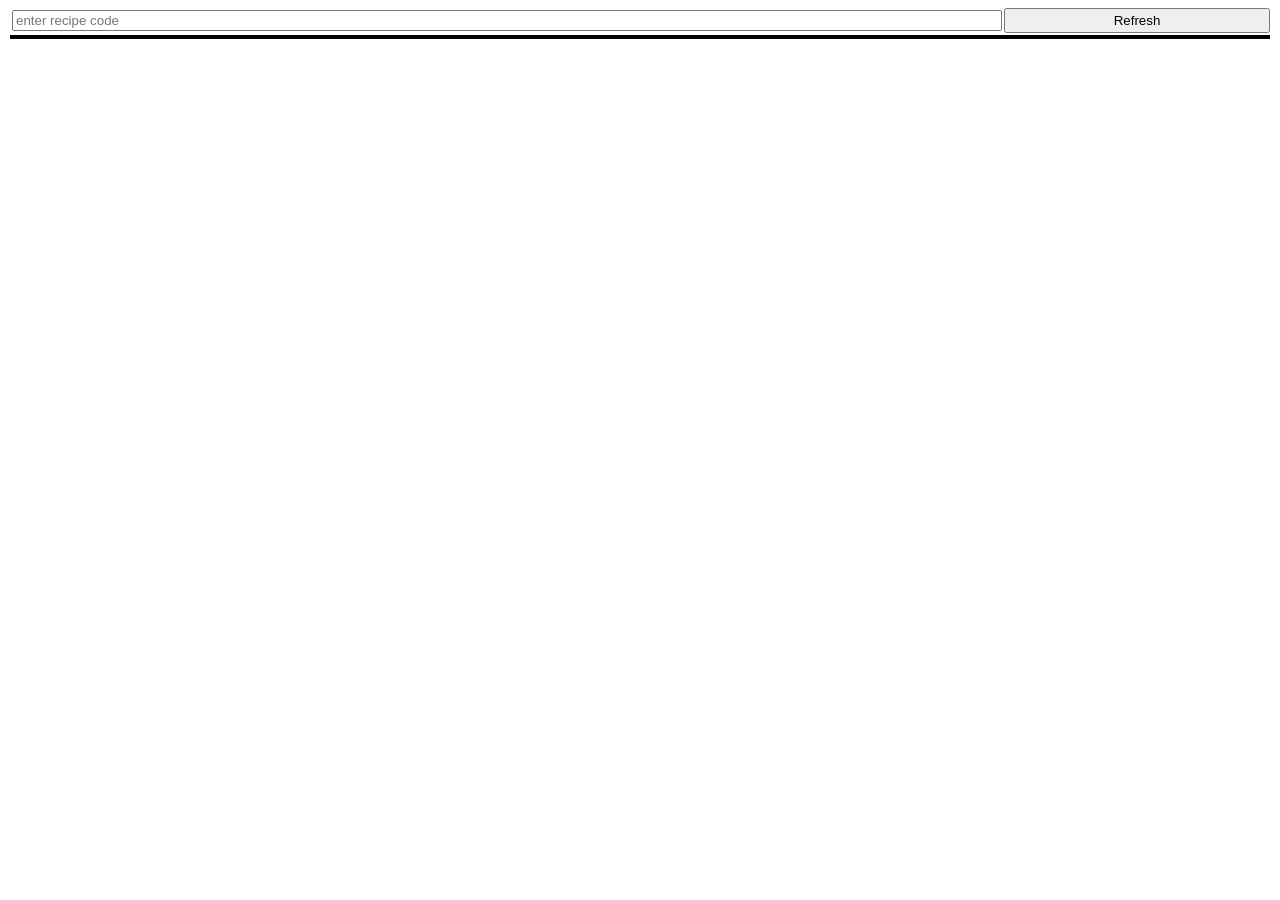
==== index.html @ 1e01cb86 "Fixed newline bug in argument parser" ====
<!doctype html>
<html lang="en">

<head>
    <meta charset="utf-8">
    <title>RecipeBlock</title>
    <link rel="stylesheet" href="styles.css">
</head>

<body>
    <div id="input-container">
        <input id="recipe-input" placeholder="enter recipe code" >
        <button id="refresh-button" >Refresh</button>
    </div>
    <div id="root"></div>
    <script>
        recipe = "bake( divide( mix(chocolate, coconut, pecans, mix(eggs, whisk(flour, baking powder, baking soda, salt), cream(butter, sugars))) ) )";

        function get_func_dom(func_name) {
            // create parent, left-child, and right-child divs
            var parent = document.createElement("div");
            var child_left = document.createElement("div");
            var child_right = document.createElement("div");
            var child_right_text = document.createElement("p");
            // set attributes for these divs
            parent.setAttribute("class", "parent");
            child_left.setAttribute("class", "child-left");
            child_right.setAttribute("class", "child-right");
            child_right.setAttribute("id", func_name);
            child_right_text.textContent = func_name;
            // append divs to parent
            child_right.appendChild(child_right_text);
            parent.appendChild(child_left);
            parent.appendChild(child_right);

            return parent;
        }

        /**
         * Parses a list of parameters, some of which may be functions
         */
        function parse_params(src, func_name) {
            var args = [];
            var curr_arg = ""
            var curr_pos = 0

            // get dom structure for this function and its new parameters
            var dom = get_func_dom(func_name);
            var params = dom.getElementsByClassName("child-left")[0];

            while (curr_pos < src.length) {
                // if chracter is ','
                if (src.charAt(curr_pos) == ',') {
                    // if curr_arg is empty, throw an error
                    if (!curr_arg) {
                        throw new Error("expected argument before ','");
                    }
                    // push curr_arg onto args
                    args.push(curr_arg);
                    // reset curr_arg
                    curr_arg = "";
                }
                // if character is '(', parse function starting at curr_pos - curr_arg.length
                else if (src.charAt(curr_pos) == '(') {
                    var parsed = parse_func(src.substr(curr_pos - curr_arg.length));
                    // set curr_pos to return value from function
                    curr_pos += parsed.end - curr_arg.length;
                    // parse past the ensuing comma delimiter
                    curr_pos += src.substr(curr_pos).indexOf(",") + 1;
                    // add parsed dom to parameters dom
                    params.appendChild(parsed.dom);
                    // reset curr_arg
                    curr_arg = "";
                }
                // else add character to arg
                else {
                    curr_arg += src.charAt(curr_pos);
                }

                curr_pos++;
            }

            // push last arg onto args
            if (curr_arg.trim())
                args.push(curr_arg);

            // construct parameters side of function dom
            for (var i = 0; i < args.length; i++) {
                // build a div for each argument and append it to params
                var param = document.createElement("div");

                var param_name = document.createElement("p");
                param_name.textContent = args[i];
                param.appendChild(param_name);
                params.appendChild(param);
            }
            return dom;
        }

        function parse_func(src) {
            //// get function ////
            var verb = src.substr(0, src.indexOf("("));
            //// get parameters ////
            var start_pos = src.indexOf("(") + 1;
            // end_pos starts just after the '('
            var end_pos = start_pos;
            // keep track of how many nested functions we've gone through
            var level = -1
            while (end_pos < src.length) {
                // if '(', go down a level
                if (src.charAt(end_pos) == '(') level--;
                // if ')', go up a level
                if (src.charAt(end_pos) == ')') level++;
                // if we've just climbed out of the original function,
                // end_pos is at the closing ')'
                if (level == 0) break;

                end_pos++;
            }
            // handle unclosed parenthesis
            if (level < 0) throw new Error("Unclosed parenthesis");

            //// get function dom by recursing, passing arguments to parse_params ////
            var dom = parse_params(src.substr(start_pos, end_pos - start_pos), verb);
            // return end_pos and parent
            return { end: end_pos + 1, dom: dom };
        }
        
        function rebuild_recipe() {
            recipe = document.getElementById("recipe-input").value
            var dom = parse_func(recipe).dom;
            document.getElementById("root").innerHTML = "";
            document.getElementById("root").appendChild(dom);
        }

        function on_recipe_change(e) {
            recipe = e.target.Value;
            rebuild_recipe();
        }


        document.getElementById("recipe-input").addEventListener("input", on_recipe_change)
        document.getElementById("refresh-button").addEventListener("click", on_recipe_change)

    </script>
</body>

</html>
---- styles.css ----
button {
    flex-grow: 1;
}

div {
    border: 2px solid black;
    text-align: center;
    margin: 2px;
}

div .child-left {
    display: flex;
    border: 0px none;
    margin: 0px;
    flex-direction: column;
    flex-grow: 3;
}

div .child-right {
    flex-grow: 1;
}

#input-container {
    border: none;
    display: flex;
    flex-direction: row;
}

div p {
    text-align: center;
    vertical-align: middle;
}

div #outer {
    height: 500px;
    line-height: 500px;
}

div .parent {
    display: flex;
    border: 0px none;
    margin: 0px;
    flex-direction: row;
}

input {
    flex-grow: 4;
    margin: 2px;
}
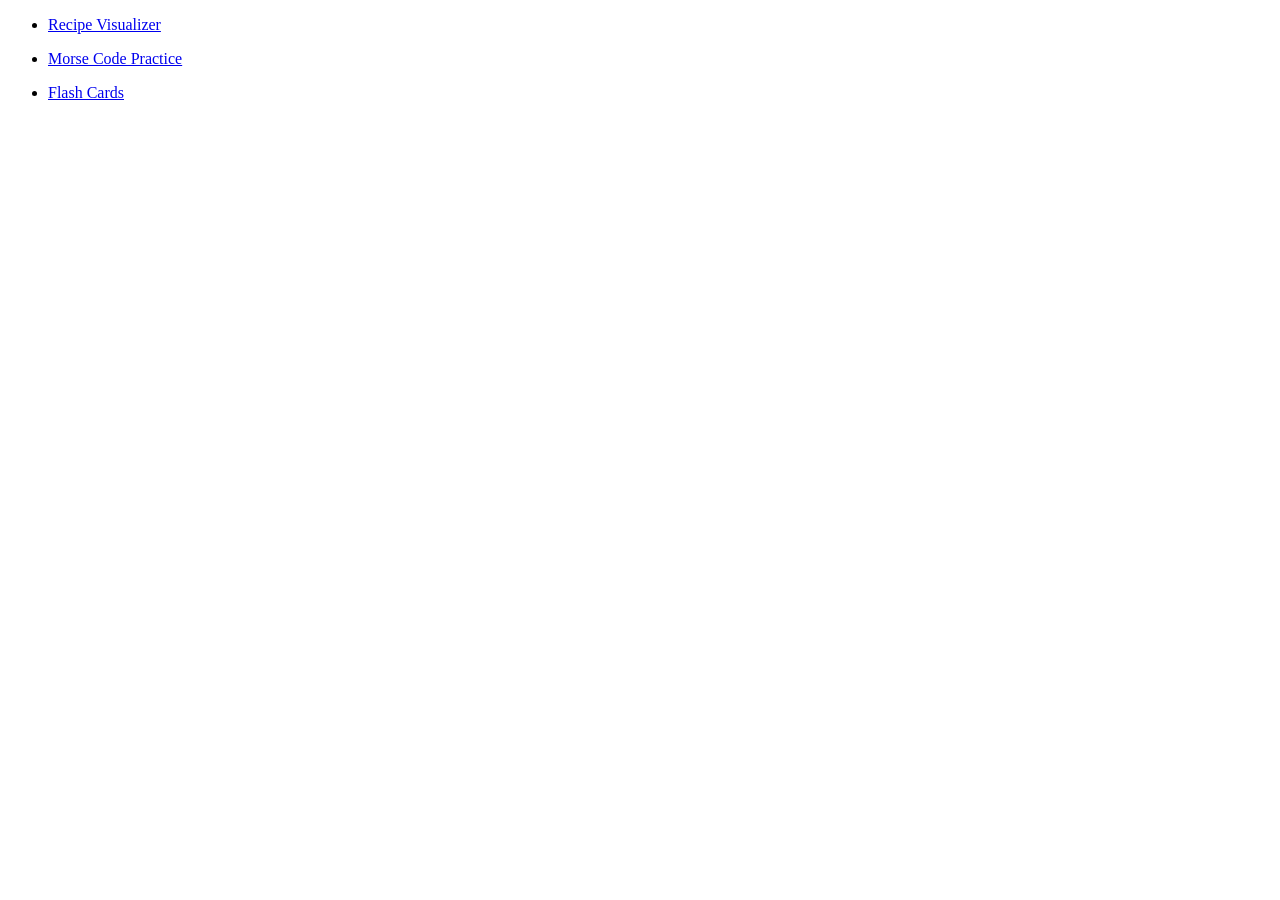
==== commit 94c4f3e5: "Added basic code for projects" ====
--- a/index.html
+++ b/index.html
@@ -8,141 +8,23 @@
 </head>
 
 <body>
-    <div id="input-container">
-        <input id="recipe-input" placeholder="enter recipe code" >
-        <button id="refresh-button" >Refresh</button>
-    </div>
-    <div id="root"></div>
-    <script>
-        recipe = "bake( divide( mix(chocolate, coconut, pecans, mix(eggs, whisk(flour, baking powder, baking soda, salt), cream(butter, sugars))) ) )";
-
-        function get_func_dom(func_name) {
-            // create parent, left-child, and right-child divs
-            var parent = document.createElement("div");
-            var child_left = document.createElement("div");
-            var child_right = document.createElement("div");
-            var child_right_text = document.createElement("p");
-            // set attributes for these divs
-            parent.setAttribute("class", "parent");
-            child_left.setAttribute("class", "child-left");
-            child_right.setAttribute("class", "child-right");
-            child_right.setAttribute("id", func_name);
-            child_right_text.textContent = func_name;
-            // append divs to parent
-            child_right.appendChild(child_right_text);
-            parent.appendChild(child_left);
-            parent.appendChild(child_right);
-
-            return parent;
-        }
-
-        /**
-         * Parses a list of parameters, some of which may be functions
-         */
-        function parse_params(src, func_name) {
-            var args = [];
-            var curr_arg = ""
-            var curr_pos = 0
-
-            // get dom structure for this function and its new parameters
-            var dom = get_func_dom(func_name);
-            var params = dom.getElementsByClassName("child-left")[0];
-
-            while (curr_pos < src.length) {
-                // if chracter is ','
-                if (src.charAt(curr_pos) == ',') {
-                    // if curr_arg is empty, throw an error
-                    if (!curr_arg) {
-                        throw new Error("expected argument before ','");
-                    }
-                    // push curr_arg onto args
-                    args.push(curr_arg);
-                    // reset curr_arg
-                    curr_arg = "";
-                }
-                // if character is '(', parse function starting at curr_pos - curr_arg.length
-                else if (src.charAt(curr_pos) == '(') {
-                    var parsed = parse_func(src.substr(curr_pos - curr_arg.length));
-                    // set curr_pos to return value from function
-                    curr_pos += parsed.end - curr_arg.length;
-                    // parse past the ensuing comma delimiter
-                    curr_pos += src.substr(curr_pos).indexOf(",") + 1;
-                    // add parsed dom to parameters dom
-                    params.appendChild(parsed.dom);
-                    // reset curr_arg
-                    curr_arg = "";
-                }
-                // else add character to arg
-                else {
-                    curr_arg += src.charAt(curr_pos);
-                }
-
-                curr_pos++;
-            }
-
-            // push last arg onto args
-            if (curr_arg.trim())
-                args.push(curr_arg);
-
-            // construct parameters side of function dom
-            for (var i = 0; i < args.length; i++) {
-                // build a div for each argument and append it to params
-                var param = document.createElement("div");
-
-                var param_name = document.createElement("p");
-                param_name.textContent = args[i];
-                param.appendChild(param_name);
-                params.appendChild(param);
-            }
-            return dom;
-        }
-
-        function parse_func(src) {
-            //// get function ////
-            var verb = src.substr(0, src.indexOf("("));
-            //// get parameters ////
-            var start_pos = src.indexOf("(") + 1;
-            // end_pos starts just after the '('
-            var end_pos = start_pos;
-            // keep track of how many nested functions we've gone through
-            var level = -1
-            while (end_pos < src.length) {
-                // if '(', go down a level
-                if (src.charAt(end_pos) == '(') level--;
-                // if ')', go up a level
-                if (src.charAt(end_pos) == ')') level++;
-                // if we've just climbed out of the original function,
-                // end_pos is at the closing ')'
-                if (level == 0) break;
-
-                end_pos++;
-            }
-            // handle unclosed parenthesis
-            if (level < 0) throw new Error("Unclosed parenthesis");
-
-            //// get function dom by recursing, passing arguments to parse_params ////
-            var dom = parse_params(src.substr(start_pos, end_pos - start_pos), verb);
-            // return end_pos and parent
-            return { end: end_pos + 1, dom: dom };
-        }
-        
-        function rebuild_recipe() {
-            recipe = document.getElementById("recipe-input").value
-            var dom = parse_func(recipe).dom;
-            document.getElementById("root").innerHTML = "";
-            document.getElementById("root").appendChild(dom);
-        }
-
-        function on_recipe_change(e) {
-            recipe = e.target.Value;
-            rebuild_recipe();
-        }
-
-
-        document.getElementById("recipe-input").addEventListener("input", on_recipe_change)
-        document.getElementById("refresh-button").addEventListener("click", on_recipe_change)
-
-    </script>
+    <ul>
+        <li>
+            <a href="./recipe-visualizer/recipe-visualizer.html">
+                <p>Recipe Visualizer</p>
+            </a>
+        </li>
+        <li>
+            <a href="./morse-practice/morse-practice.html">
+                <p>Morse Code Practice</p>
+            </a>
+        </li>
+        <li>
+            <a href="./flash-cards/flash-cards.html">
+                <p>Flash Cards</p>
+            </a>
+        </li>
+    </ul>
 </body>
 
 </html>
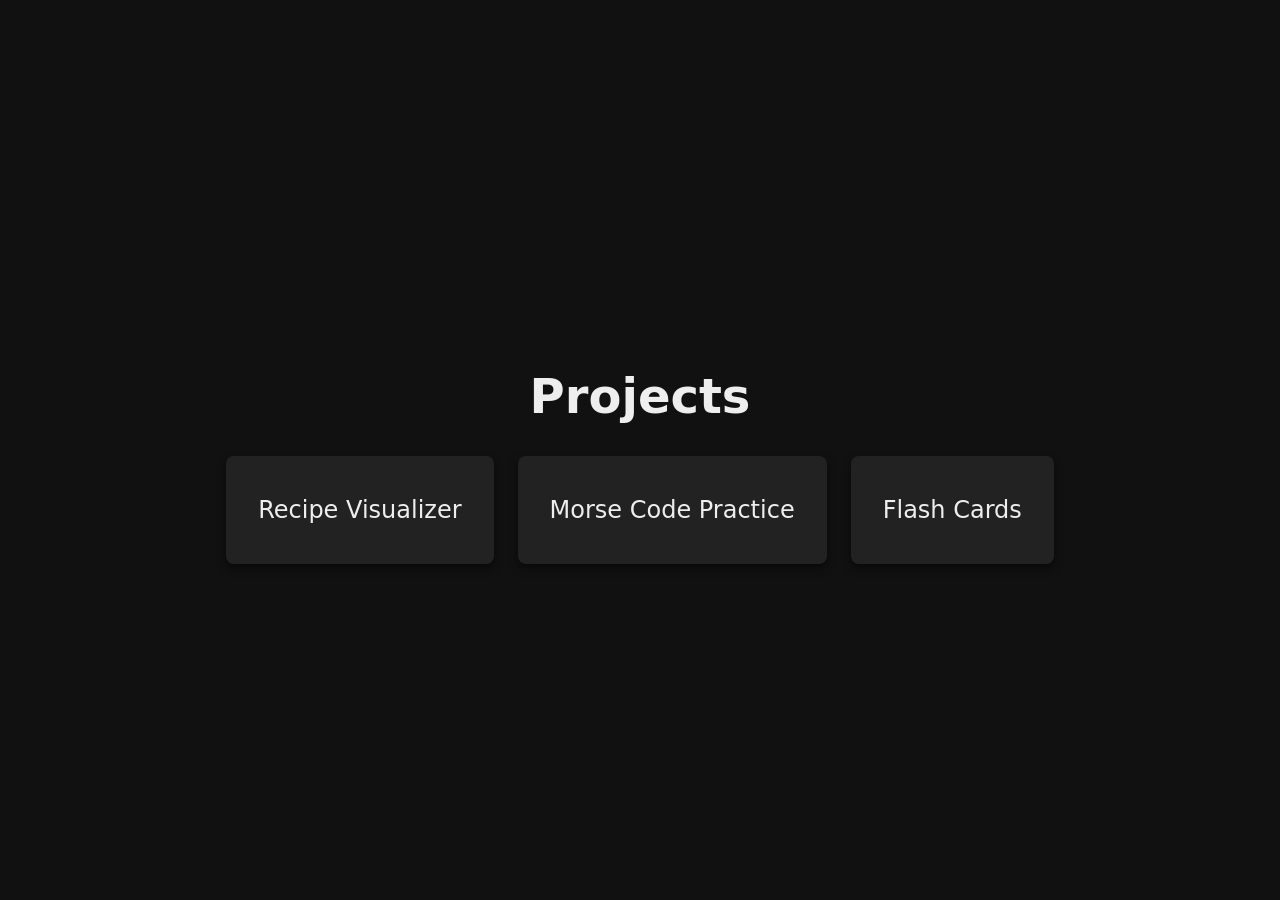
==== commit 19aa2816: "Fixed styling on the flashcards drawer menu" ====
--- a/index.html
+++ b/index.html
@@ -1,30 +1,23 @@
 <!doctype html>
 <html lang="en">
-
 <head>
-    <meta charset="utf-8">
-    <title>RecipeBlock</title>
-    <link rel="stylesheet" href="styles.css">
+<meta charset="utf-8">
+<title>Projects</title>
+<meta name="viewport" content="width=device-width, initial-scale=1">
+<link rel="stylesheet" href="styles.css">
 </head>
-
 <body>
-    <ul>
-        <li>
-            <a href="./recipe-visualizer/recipe-visualizer.html">
-                <p>Recipe Visualizer</p>
-            </a>
-        </li>
-        <li>
-            <a href="./morse-practice/morse-practice.html">
-                <p>Morse Code Practice</p>
-            </a>
-        </li>
-        <li>
-            <a href="./flash-cards/flash-cards.html">
-                <p>Flash Cards</p>
-            </a>
-        </li>
-    </ul>
+<header><h1>Projects</h1></header>
+<ul id="menu">
+<li>
+<a href="./recipe-visualizer/recipe-visualizer.html"><p>Recipe Visualizer</p></a>
+</li>
+<li>
+<a href="./morse-practice/morse-practice.html"><p>Morse Code Practice</p></a>
+</li>
+<li>
+<a href="./flash-cards/flash-cards.html"><p>Flash Cards</p></a>
+</li>
+</ul>
 </body>
-
-</html>+</html>
--- a/styles.css
+++ b/styles.css
@@ -0,0 +1,54 @@
+/* Monochrome sleek style for RecipeBlock homepage */
+
+body {
+    margin: 0;
+    font-family: system-ui, sans-serif;
+    background: #111; /* dark background */
+    color: #eee; /* light text */
+    display: flex;
+    flex-direction: column;
+    align-items: center;
+    justify-content: center;
+    height: 100vh;
+}
+
+header h1 {
+    font-size: 3rem;
+    margin-bottom: 2rem;
+    text-align: center;
+}
+
+#menu {
+    list-style: none;
+    padding: 0;
+    margin: 0;
+    display: flex;
+    flex-direction: column;
+    gap: 1.5rem;
+}
+
+@media (min-width: 600px) {
+  #menu { flex-direction: row; }
+}
+
+#menu li a {
+    text-decoration: none;
+    color: #eee;
+    display: block;
+    border-radius: 8px;
+    background: #222;
+    padding: 1rem 2rem;
+    font-size: 1.5rem;
+    text-align: center;
+    transition: background .3s, transform .3s;
+}
+
+#menu li a:hover {
+    background: #333;
+    transform: scale(1.05);
+}
+
+/* Optional subtle shadow for links */
+#menu li a {
+    box-shadow: 0 4px 8px rgba(0,0,0,.5);
+}
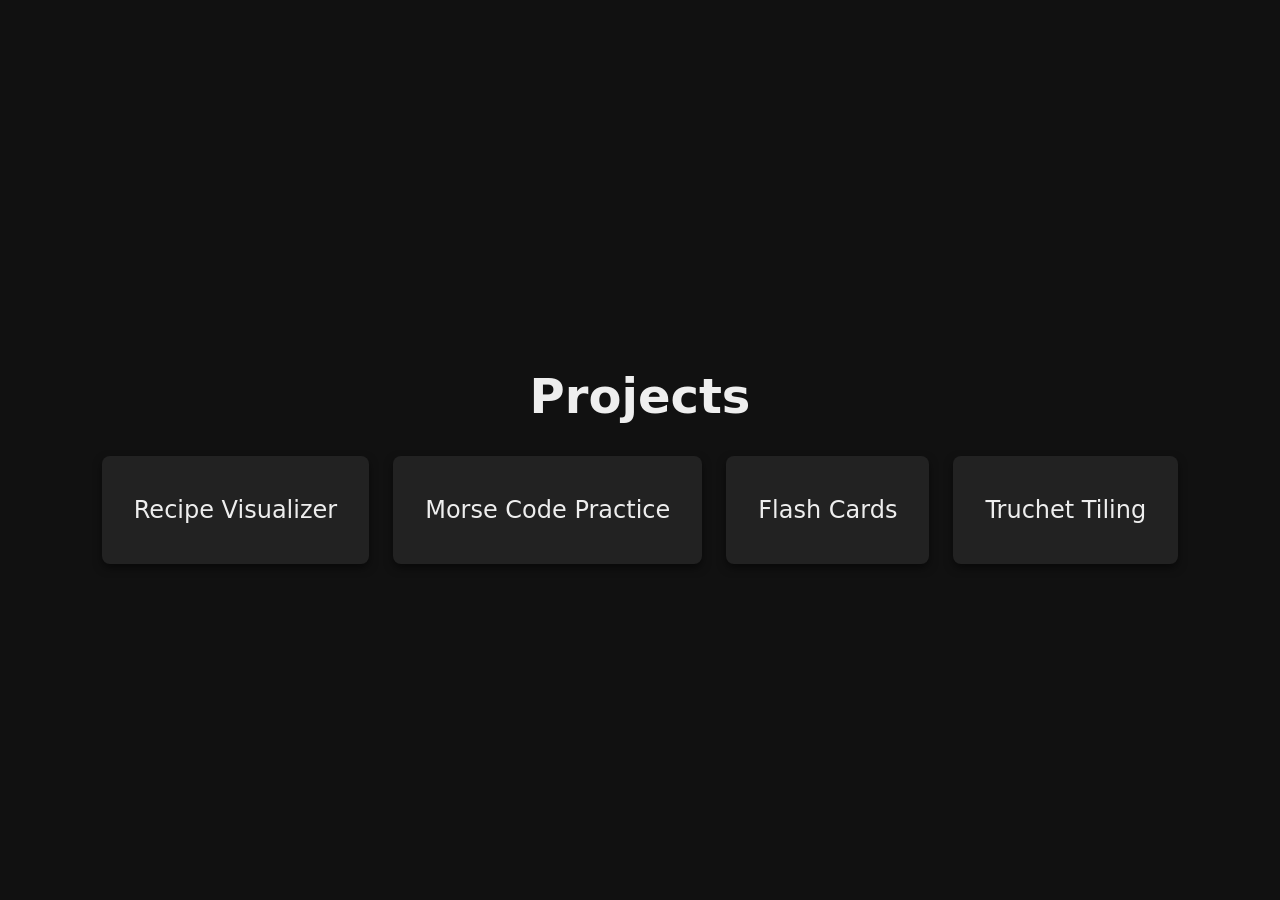
==== commit c101dee3: "Added tiling page" ====
--- a/index.html
+++ b/index.html
@@ -18,6 +18,9 @@
 <li>
 <a href="./flash-cards/flash-cards.html"><p>Flash Cards</p></a>
 </li>
+<li>
+<a href="./tiling/tiling.html"><p>Truchet Tiling</p></a>
+</li>
 </ul>
 </body>
 </html>
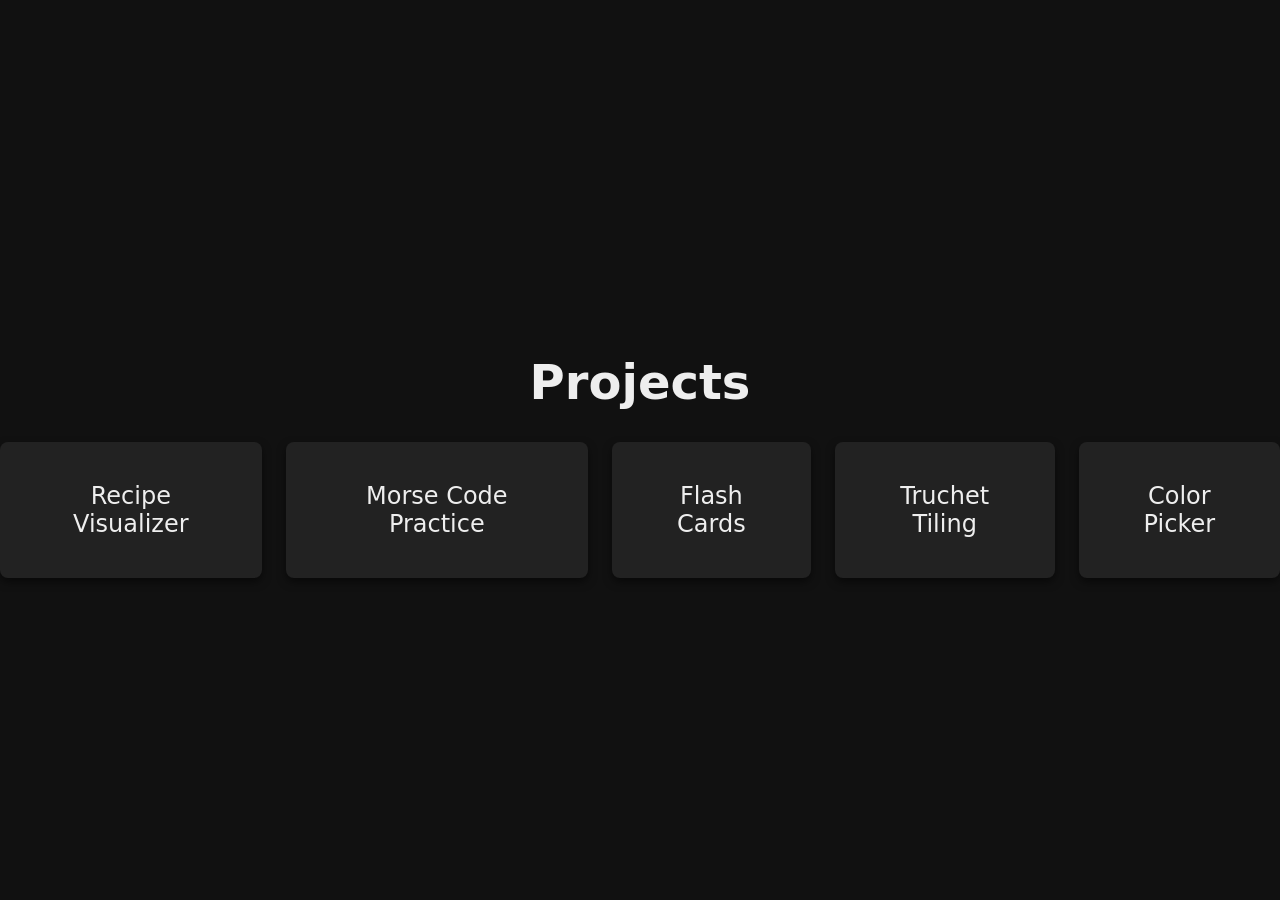
==== commit 46b6e17b: "Added color picker to home page" ====
--- a/index.html
+++ b/index.html
@@ -21,6 +21,9 @@
 <li>
 <a href="./tiling/tiling.html"><p>Truchet Tiling</p></a>
 </li>
+<li>
+<a href="./colors/color-picker.html"><p>Color Picker</p></a>
+</li>
 </ul>
 </body>
 </html>
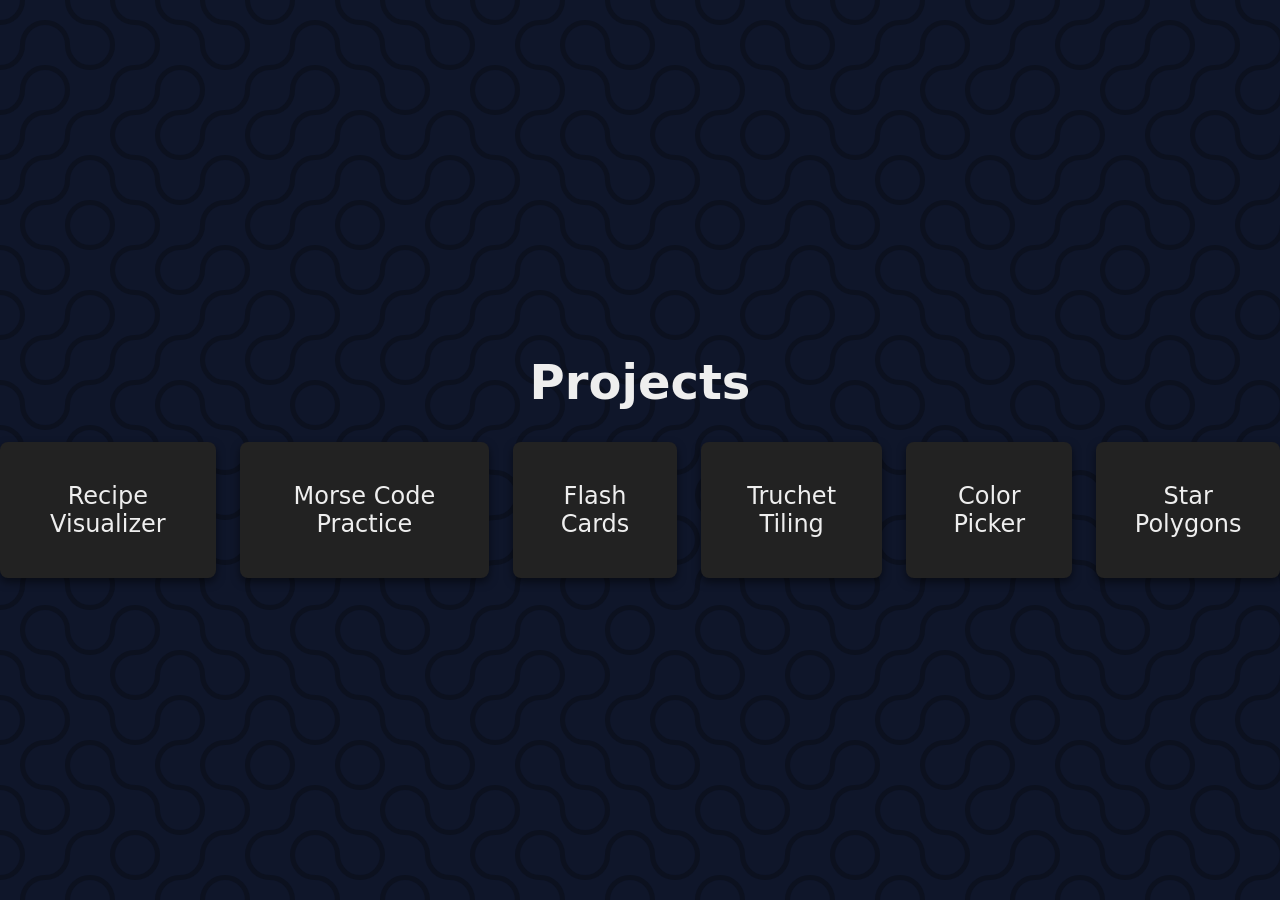
==== commit a40f46ad: "Added basic star polygon visualization tool" ====
--- a/index.html
+++ b/index.html
@@ -1,29 +1,39 @@
 <!doctype html>
 <html lang="en">
-<head>
-<meta charset="utf-8">
-<title>Projects</title>
-<meta name="viewport" content="width=device-width, initial-scale=1">
-<link rel="stylesheet" href="styles.css">
-</head>
-<body>
-<header><h1>Projects</h1></header>
-<ul id="menu">
-<li>
-<a href="./recipe-visualizer/recipe-visualizer.html"><p>Recipe Visualizer</p></a>
-</li>
-<li>
-<a href="./morse-practice/morse-practice.html"><p>Morse Code Practice</p></a>
-</li>
-<li>
-<a href="./flash-cards/flash-cards.html"><p>Flash Cards</p></a>
-</li>
-<li>
-<a href="./tiling/tiling.html"><p>Truchet Tiling</p></a>
-</li>
-<li>
-<a href="./colors/color-picker.html"><p>Color Picker</p></a>
-</li>
-</ul>
-</body>
+  <head>
+    <meta charset="utf-8" />
+    <title>Projects</title>
+    <meta name="viewport" content="width=device-width, initial-scale=1" />
+    <link rel="stylesheet" href="styles.css" />
+  </head>
+  <body>
+    <header><h1>Projects</h1></header>
+    <canvas id="canvas"></canvas>
+    <ul id="menu">
+      <li>
+        <a href="./recipe-visualizer/recipe-visualizer.html"
+          ><p>Recipe Visualizer</p></a
+        >
+      </li>
+      <li>
+        <a href="./morse-practice/morse-practice.html"
+          ><p>Morse Code Practice</p></a
+        >
+      </li>
+      <li>
+        <a href="./flash-cards/flash-cards.html"><p>Flash Cards</p></a>
+      </li>
+      <li>
+        <a href="./tiling/tiling.html"><p>Truchet Tiling</p></a>
+      </li>
+      <li>
+        <a href="./colors/color-picker.html"><p>Color Picker</p></a>
+      </li>
+      <li>
+        <a href="./star-polygons/star-polygons.html"><p>Star Polygons</p></a>
+      </li>
+    </ul>
+  </body>
+  <script src="tiling/tiling.js"></script>
+  <script src="index.js"></script>
 </html>
--- a/styles.css
+++ b/styles.css
@@ -52,3 +52,9 @@
 #menu li a {
     box-shadow: 0 4px 8px rgba(0,0,0,.5);
 }
+
+#canvas {
+    position: absolute;
+    top: 0;
+    z-index: -1;
+}
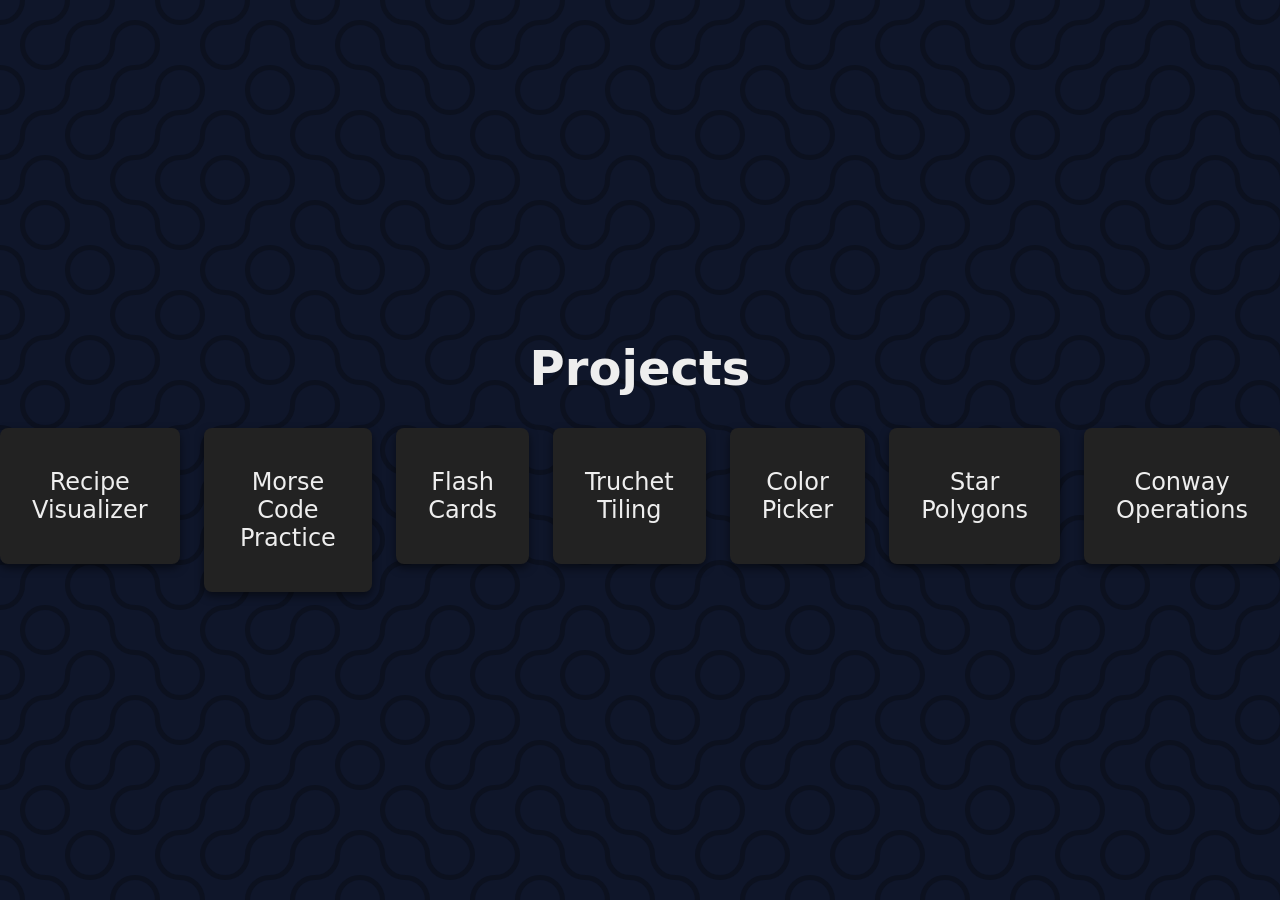
==== commit 8fc77889: "Added camera and shape rotation controls" ====
--- a/index.html
+++ b/index.html
@@ -32,6 +32,9 @@
       <li>
         <a href="./star-polygons/star-polygons.html"><p>Star Polygons</p></a>
       </li>
+      <li>
+        <a href="./conway-operations/conway-operations.html"><p>Conway Operations</p></a>
+      </li>
     </ul>
   </body>
   <script src="tiling/tiling.js"></script>
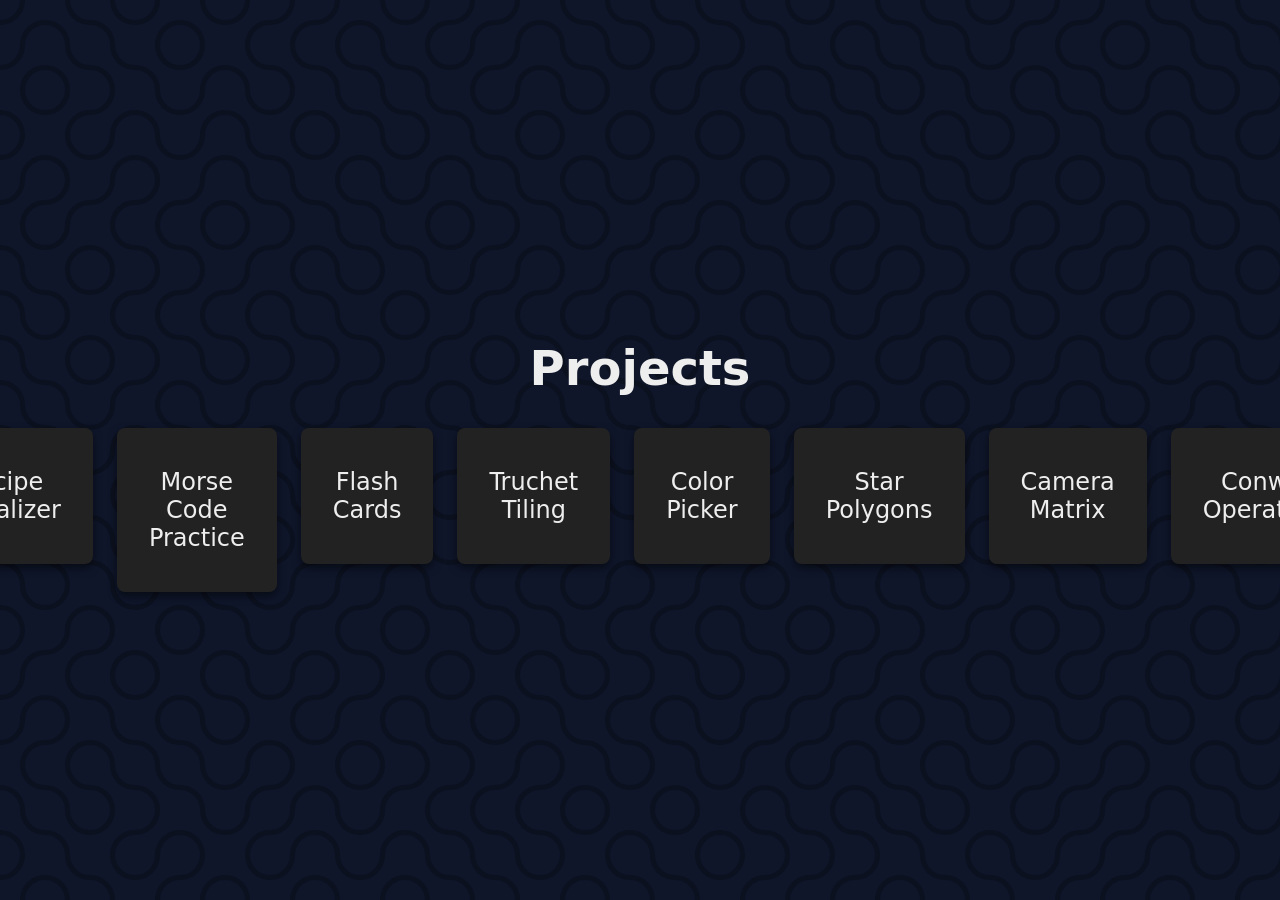
==== commit b83504f2: "Added camera matrix page" ====
--- a/index.html
+++ b/index.html
@@ -33,6 +33,9 @@
         <a href="./star-polygons/star-polygons.html"><p>Star Polygons</p></a>
       </li>
       <li>
+        <a href="./camera-matrix/camera-matrix.html"><p>Camera Matrix</p></a>
+      </li>
+      <li>
         <a href="./conway-operations/conway-operations.html"><p>Conway Operations</p></a>
       </li>
     </ul>
